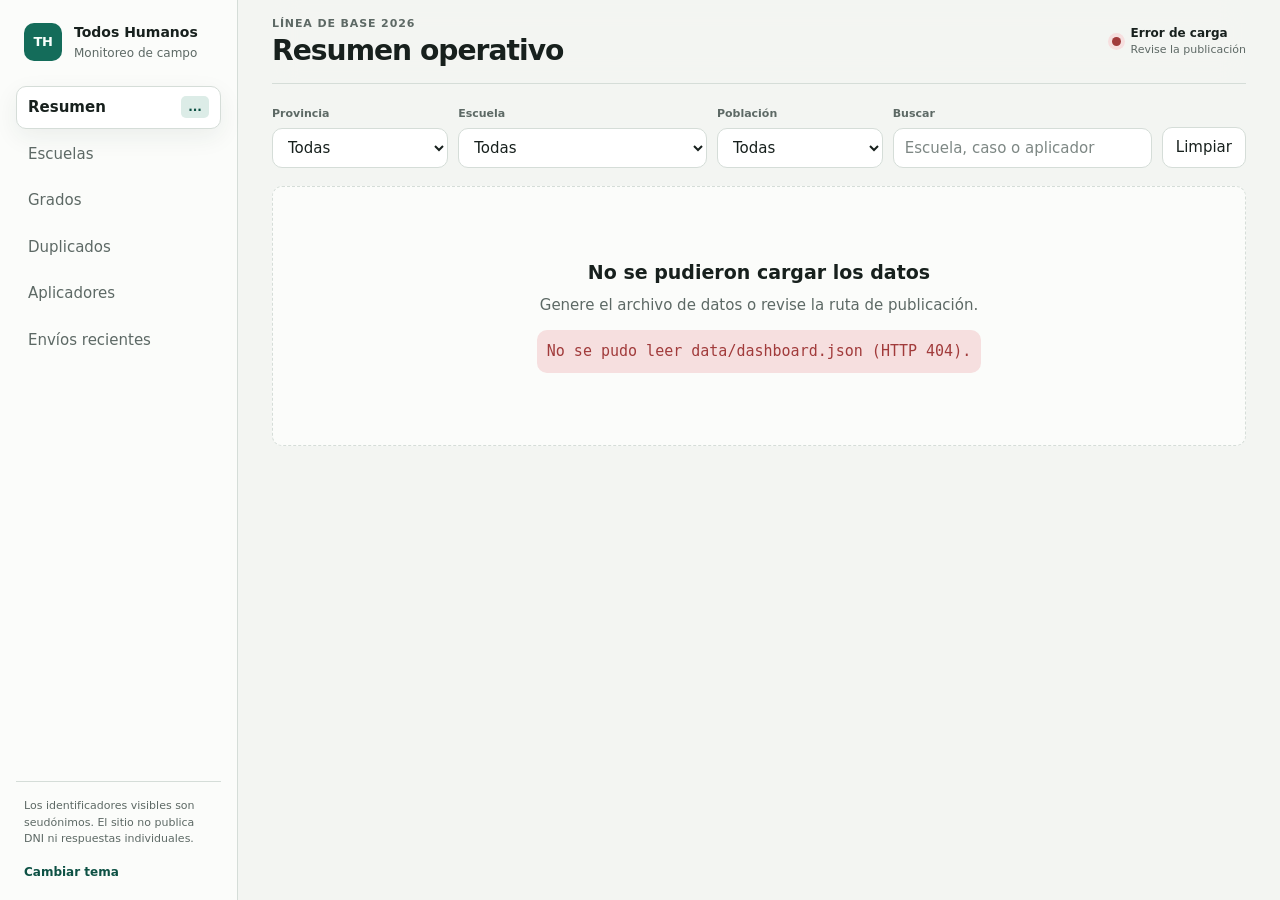
==== index.html @ 5b094ef4 "Add Todos Humanos HFC dashboard" ====
<!doctype html>
<html lang="es">
  <head>
    <meta charset="utf-8" />
    <meta name="viewport" content="width=device-width, initial-scale=1" />
    <meta name="color-scheme" content="light dark" />
    <meta name="theme-color" content="#f4f6f3" />
    <meta name="description" content="Monitoreo de campo y controles de alta frecuencia para Todos Humanos." />
    <title>Monitoreo de campo | Todos Humanos</title>
    <link rel="stylesheet" href="assets/styles.css" />
    <script src="assets/app.js" defer></script>
  </head>
  <body>
    <a class="skip-link" href="#main-content">Saltar al contenido</a>
    <div class="app-shell">
      <aside class="sidebar" aria-label="Navegación principal">
        <div class="brand">
          <span class="brand-mark" aria-hidden="true">TH</span>
          <span>
            <strong>Todos Humanos</strong>
            <small>Monitoreo de campo</small>
          </span>
        </div>

        <nav class="nav-list" id="primary-nav">
          <button class="nav-item is-active" type="button" data-view="overview" aria-current="page">
            <span>Resumen</span><span class="nav-count" id="nav-total">...</span>
          </button>
          <button class="nav-item" type="button" data-view="schools"><span>Escuelas</span></button>
          <button class="nav-item" type="button" data-view="grades"><span>Grados</span></button>
          <button class="nav-item" type="button" data-view="duplicates"><span>Duplicados</span></button>
          <button class="nav-item" type="button" data-view="enumerators"><span>Aplicadores</span></button>
          <button class="nav-item" type="button" data-view="submissions"><span>Envíos recientes</span></button>
        </nav>

        <div class="sidebar-foot">
          <p>Los identificadores visibles son seudónimos. El sitio no publica DNI ni respuestas individuales.</p>
          <button class="text-button" id="theme-toggle" type="button">Cambiar tema</button>
        </div>
      </aside>

      <main class="main" id="main-content">
        <header class="topbar">
          <div>
            <p class="context-label">Línea de base 2026</p>
            <h1 id="view-title">Resumen operativo</h1>
          </div>
          <div class="sync-meta" aria-live="polite">
            <span class="status-indicator" aria-hidden="true"></span>
            <span><strong id="sync-status">Cargando datos</strong><small id="sync-time">Espere un momento</small></span>
          </div>
        </header>

        <section class="filters" aria-label="Filtros del tablero">
          <label>
            <span>Provincia</span>
            <select id="province-filter"><option value="">Todas</option></select>
          </label>
          <label>
            <span>Escuela</span>
            <select id="school-filter"><option value="">Todas</option></select>
          </label>
          <label>
            <span>Población</span>
            <select id="role-filter">
              <option value="">Todas</option>
              <option value="students">Estudiantes</option>
              <option value="teachers">Docentes</option>
              <option value="directors">Directivos</option>
            </select>
          </label>
          <label class="search-field">
            <span>Buscar</span>
            <input id="search-filter" type="search" placeholder="Escuela, caso o aplicador" autocomplete="off" />
          </label>
          <button class="secondary-button" id="clear-filters" type="button">Limpiar</button>
        </section>

        <div id="app-content" aria-live="polite" aria-busy="true">
          <div class="skeleton-grid" aria-label="Cargando indicadores">
            <div class="skeleton-block"></div><div class="skeleton-block"></div>
            <div class="skeleton-block"></div><div class="skeleton-block"></div>
          </div>
        </div>
      </main>
    </div>
  </body>
</html>
---- assets/styles.css ----
:root {
  color-scheme: light;
  --bg: #f3f5f2;
  --surface: #fbfcfa;
  --surface-strong: #ffffff;
  --surface-muted: #e9eee9;
  --text: #17201d;
  --text-muted: #5d6965;
  --border: #d5ddd8;
  --accent: #146c5a;
  --accent-strong: #0d5144;
  --accent-soft: #dcece7;
  --warning: #a15c00;
  --warning-soft: #f7ead4;
  --danger: #a13b3b;
  --danger-soft: #f6dfdf;
  --focus: #177a66;
  --shadow: 0 8px 24px rgba(32, 55, 47, 0.07);
  --radius: 10px;
  --sidebar-width: 238px;
  font-family: "Avenir Next", Avenir, "Segoe UI", system-ui, sans-serif;
}

:root[data-theme="dark"] {
  color-scheme: dark;
  --bg: #111714;
  --surface: #18201c;
  --surface-strong: #1d2722;
  --surface-muted: #25312b;
  --text: #edf3ef;
  --text-muted: #a8b5ae;
  --border: #34423b;
  --accent: #62c1a9;
  --accent-strong: #87d3c0;
  --accent-soft: #1f4037;
  --warning: #f0b45e;
  --warning-soft: #49361d;
  --danger: #f08b8b;
  --danger-soft: #482727;
  --focus: #8bdac6;
  --shadow: 0 10px 28px rgba(0, 0, 0, 0.24);
}

* { box-sizing: border-box; }

html { scroll-behavior: smooth; }

body {
  margin: 0;
  min-width: 320px;
  background: var(--bg);
  color: var(--text);
  font-size: 15px;
  line-height: 1.5;
}

button, input, select { font: inherit; }
button, select { cursor: pointer; }

button:focus-visible,
input:focus-visible,
select:focus-visible,
a:focus-visible {
  outline: 3px solid color-mix(in srgb, var(--focus) 55%, transparent);
  outline-offset: 2px;
}

.skip-link {
  position: fixed;
  left: 16px;
  top: -100px;
  z-index: 10;
  padding: 10px 14px;
  border-radius: var(--radius);
  background: var(--text);
  color: var(--surface-strong);
}

.skip-link:focus { top: 16px; }

.app-shell {
  display: grid;
  grid-template-columns: var(--sidebar-width) minmax(0, 1fr);
  min-height: 100dvh;
}

.sidebar {
  position: sticky;
  top: 0;
  display: flex;
  flex-direction: column;
  height: 100dvh;
  padding: 22px 16px 18px;
  border-right: 1px solid var(--border);
  background: var(--surface);
}

.brand {
  display: flex;
  align-items: center;
  gap: 12px;
  padding: 0 8px 24px;
}

.brand-mark {
  display: grid;
  width: 38px;
  height: 38px;
  place-items: center;
  border-radius: var(--radius);
  background: var(--accent);
  color: #f8fffc;
  font-size: 13px;
  font-weight: 800;
  letter-spacing: -0.03em;
}

.brand strong, .brand small { display: block; }
.brand strong { font-size: 14px; }
.brand small { margin-top: 1px; color: var(--text-muted); font-size: 12px; }

.nav-list { display: grid; gap: 4px; }

.nav-item {
  display: flex;
  align-items: center;
  justify-content: space-between;
  width: 100%;
  min-height: 42px;
  padding: 9px 11px;
  border: 1px solid transparent;
  border-radius: var(--radius);
  background: transparent;
  color: var(--text-muted);
  text-align: left;
}

.nav-item:hover { background: var(--surface-muted); color: var(--text); }
.nav-item:active, .secondary-button:active, .text-button:active { transform: translateY(1px); }
.nav-item.is-active { border-color: var(--border); background: var(--surface-strong); color: var(--text); font-weight: 650; box-shadow: var(--shadow); }

.nav-count {
  min-width: 28px;
  padding: 2px 6px;
  border-radius: 5px;
  background: var(--accent-soft);
  color: var(--accent-strong);
  font-size: 12px;
  text-align: center;
}

.sidebar-foot { margin-top: auto; padding: 16px 8px 0; border-top: 1px solid var(--border); }
.sidebar-foot p { margin: 0 0 12px; color: var(--text-muted); font-size: 11px; line-height: 1.5; }
.text-button { padding: 0; border: 0; background: transparent; color: var(--accent-strong); font-size: 12px; font-weight: 650; }

.main { min-width: 0; padding: 0 34px 48px; }

.topbar {
  position: sticky;
  top: 0;
  z-index: 5;
  display: flex;
  min-height: 84px;
  align-items: center;
  justify-content: space-between;
  gap: 24px;
  border-bottom: 1px solid var(--border);
  background: color-mix(in srgb, var(--bg) 92%, transparent);
  backdrop-filter: blur(12px);
}

.context-label { margin: 0 0 3px; color: var(--text-muted); font-size: 11px; font-weight: 700; letter-spacing: 0.08em; text-transform: uppercase; }
h1 { margin: 0; font-size: clamp(22px, 2.2vw, 31px); line-height: 1.1; letter-spacing: -0.035em; }

.sync-meta { display: flex; align-items: center; gap: 10px; color: var(--text-muted); }
.sync-meta strong, .sync-meta small { display: block; }
.sync-meta strong { color: var(--text); font-size: 12px; }
.sync-meta small { font-size: 11px; }
.status-indicator { width: 9px; height: 9px; border-radius: 50%; background: var(--accent); box-shadow: 0 0 0 4px var(--accent-soft); }
.sync-meta.is-error .status-indicator { background: var(--danger); box-shadow: 0 0 0 4px var(--danger-soft); }

.filters {
  display: grid;
  grid-template-columns: minmax(150px, 0.85fr) minmax(190px, 1.2fr) minmax(145px, 0.8fr) minmax(210px, 1.25fr) auto;
  gap: 10px;
  align-items: end;
  padding: 22px 0 18px;
}

.filters label { display: grid; gap: 5px; min-width: 0; }
.filters label > span { color: var(--text-muted); font-size: 11px; font-weight: 700; }
.filters select, .filters input {
  width: 100%;
  height: 40px;
  padding: 0 11px;
  border: 1px solid var(--border);
  border-radius: var(--radius);
  background: var(--surface-strong);
  color: var(--text);
}

.filters input::placeholder { color: color-mix(in srgb, var(--text-muted) 80%, transparent); }

.secondary-button {
  min-height: 40px;
  padding: 8px 13px;
  border: 1px solid var(--border);
  border-radius: var(--radius);
  background: var(--surface-strong);
  color: var(--text);
  white-space: nowrap;
}

.secondary-button:hover { border-color: var(--accent); color: var(--accent-strong); }

.view { animation: enter 180ms ease-out both; }

.metric-grid {
  display: grid;
  grid-template-columns: repeat(auto-fit, minmax(210px, 1fr));
  gap: 12px;
  margin-bottom: 22px;
}

.metric {
  min-height: 124px;
  padding: 18px;
  border: 1px solid var(--border);
  border-radius: var(--radius);
  background: var(--surface-strong);
  box-shadow: var(--shadow);
}

.metric.primary { background: var(--accent); border-color: var(--accent); color: #f7fffc; }
.metric-label { display: block; color: var(--text-muted); font-size: 12px; font-weight: 650; }
.metric.primary .metric-label, .metric.primary .metric-detail { color: rgba(247, 255, 252, 0.76); }
.metric-value { display: block; margin-top: 12px; font-variant-numeric: tabular-nums; font-size: clamp(30px, 3.8vw, 47px); font-weight: 760; letter-spacing: -0.05em; line-height: 0.95; }
.metric-value.is-text { max-width: 8ch; font-size: clamp(26px, 2.8vw, 36px); line-height: 1; }
.metric-detail { display: block; margin-top: 10px; color: var(--text-muted); font-size: 11px; }

.split-grid { display: grid; grid-template-columns: minmax(0, 1.25fr) minmax(310px, 0.75fr); gap: 14px; }
.panel { min-width: 0; padding: 19px; border: 1px solid var(--border); border-radius: var(--radius); background: var(--surface-strong); }
.panel + .panel { margin-top: 14px; }
.split-grid .panel + .panel { margin-top: 0; }
.panel-header { display: flex; align-items: flex-start; justify-content: space-between; gap: 16px; margin-bottom: 17px; }
.panel-header h2 { margin: 0; font-size: 17px; letter-spacing: -0.02em; }
.panel-header p { margin: 3px 0 0; color: var(--text-muted); font-size: 12px; }
.panel-actions { display: flex; gap: 8px; }

.role-list { display: grid; gap: 1px; background: var(--border); border: 1px solid var(--border); border-radius: var(--radius); overflow: hidden; }
.role-row { display: grid; grid-template-columns: minmax(120px, 1fr) repeat(3, minmax(70px, 0.55fr)); gap: 12px; align-items: center; padding: 13px 14px; background: var(--surface-strong); }
.role-row strong { font-size: 13px; }
.role-stat { text-align: right; }
.role-stat b, .role-stat small { display: block; }
.role-stat b { font-size: 16px; font-variant-numeric: tabular-nums; }
.role-stat small { color: var(--text-muted); font-size: 10px; }

.chart-wrap { display: flex; min-height: 218px; align-items: stretch; gap: 8px; padding-top: 10px; }
.chart-column { display: flex; flex: 1; min-width: 20px; flex-direction: column; justify-content: flex-end; align-items: center; gap: 7px; }
.chart-bar { width: min(28px, 70%); min-height: 2px; border-radius: 4px 4px 2px 2px; background: var(--accent); transition: height 180ms ease-out; }
.chart-column strong { font-size: 10px; font-variant-numeric: tabular-nums; }
.chart-column span { color: var(--text-muted); font-size: 9px; white-space: nowrap; transform: rotate(-35deg); transform-origin: top center; }

.table-wrap { width: 100%; overflow-x: auto; border: 1px solid var(--border); border-radius: var(--radius); }
table { width: 100%; border-collapse: collapse; background: var(--surface-strong); font-size: 12px; }
th, td { padding: 11px 12px; border-bottom: 1px solid var(--border); text-align: left; vertical-align: middle; }
th { position: sticky; top: 0; background: var(--surface-muted); color: var(--text-muted); font-size: 10px; font-weight: 750; letter-spacing: 0.04em; text-transform: uppercase; white-space: nowrap; }
tbody tr:last-child td { border-bottom: 0; }
tbody tr:hover td { background: color-mix(in srgb, var(--accent-soft) 38%, var(--surface-strong)); }
td.number, th.number { text-align: right; font-variant-numeric: tabular-nums; }
.cell-title, .cell-subtitle { display: block; }
.cell-title { color: var(--text); font-weight: 650; }
.cell-subtitle { margin-top: 2px; color: var(--text-muted); font-size: 10px; }

.status-tag { display: inline-block; padding: 3px 6px; border-radius: 5px; background: var(--accent-soft); color: var(--accent-strong); font-size: 10px; font-weight: 750; white-space: nowrap; }
.status-tag.warning { background: var(--warning-soft); color: var(--warning); }
.status-tag.danger { background: var(--danger-soft); color: var(--danger); }
.muted { color: var(--text-muted); }

.empty-state, .error-state { display: grid; min-height: 260px; place-items: center; padding: 40px; border: 1px dashed var(--border); border-radius: var(--radius); background: var(--surface); text-align: center; }
.empty-state h2, .error-state h2 { margin: 0 0 7px; font-size: 19px; }
.empty-state p, .error-state p { max-width: 52ch; margin: 0; color: var(--text-muted); }
.error-state code { display: block; max-width: 70ch; margin-top: 14px; padding: 10px; border-radius: var(--radius); background: var(--danger-soft); color: var(--danger); text-align: left; overflow-wrap: anywhere; }

.skeleton-grid { display: grid; grid-template-columns: repeat(4, 1fr); gap: 12px; }
.skeleton-block { height: 124px; border-radius: var(--radius); background: var(--surface-muted); }

.data-note { margin: 12px 0 0; color: var(--text-muted); font-size: 11px; }

@keyframes enter { from { opacity: 0; transform: translateY(4px); } to { opacity: 1; transform: translateY(0); } }

@media (prefers-reduced-motion: reduce) {
  html { scroll-behavior: auto; }
  *, *::before, *::after { animation-duration: 0.01ms !important; transition-duration: 0.01ms !important; }
}

@media (max-width: 1080px) {
  .filters { grid-template-columns: repeat(2, minmax(0, 1fr)); }
  .secondary-button { width: max-content; }
  .metric-grid { grid-template-columns: repeat(2, minmax(0, 1fr)); }
  .split-grid { grid-template-columns: 1fr; }
  .split-grid .panel + .panel { margin-top: 0; }
}

@media (max-width: 760px) {
  .app-shell { display: block; }
  .sidebar { position: relative; width: 100%; height: auto; padding: 14px 14px 10px; border-right: 0; border-bottom: 1px solid var(--border); }
  .brand { padding: 0 2px 12px; }
  .nav-list { display: flex; gap: 6px; overflow-x: auto; padding-bottom: 4px; }
  .nav-item { flex: 0 0 auto; min-height: 38px; width: auto; }
  .sidebar-foot { display: none; }
  .main { padding: 0 16px 36px; }
  .topbar { min-height: 76px; }
  .sync-meta { text-align: right; }
  .filters { grid-template-columns: 1fr 1fr; padding-top: 16px; }
  .search-field { grid-column: 1 / -1; }
  .metric-grid { grid-template-columns: 1fr 1fr; }
  .metric { min-height: 112px; padding: 15px; }
  .metric-value { font-size: 34px; }
  .role-row { grid-template-columns: 1fr repeat(3, 64px); gap: 7px; padding: 12px 10px; }
}

@media (max-width: 480px) {
  .topbar { align-items: flex-start; padding: 16px 0; }
  .context-label { display: none; }
  .sync-meta small { max-width: 130px; }
  .filters { grid-template-columns: 1fr; }
  .search-field { grid-column: auto; }
  .metric-grid { grid-template-columns: 1fr; }
  .metric { min-height: 100px; }
  .panel { padding: 14px; }
  .panel-header { align-items: flex-start; flex-direction: column; }
  .role-row { grid-template-columns: 1fr repeat(3, 58px); }
}
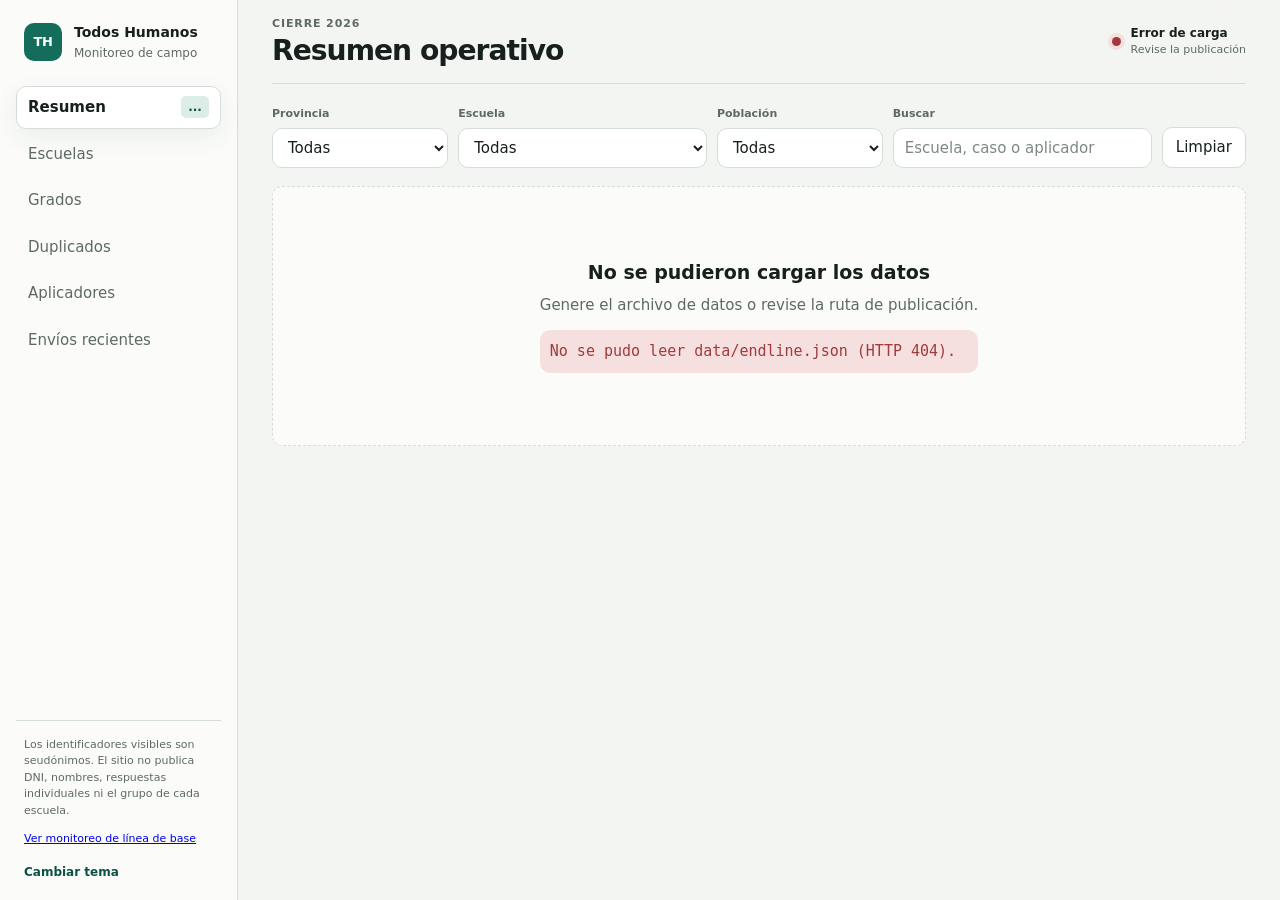
==== commit a6eca7b8: "Add endline (cierre) monitoring: quality checks, follow-up coverage, confidential field workbook - i" ====
--- a/index.html
+++ b/index.html
@@ -6,11 +6,11 @@
     <meta name="color-scheme" content="light dark" />
     <meta name="theme-color" content="#f4f6f3" />
     <meta name="description" content="Monitoreo de campo y controles de alta frecuencia para Todos Humanos." />
-    <title>Monitoreo de campo | Todos Humanos</title>
+    <title>Monitoreo de cierre | Todos Humanos</title>
     <link rel="stylesheet" href="assets/styles.css" />
     <script src="assets/app.js" defer></script>
   </head>
-  <body>
+  <body data-source="data/endline.json">
     <a class="skip-link" href="#main-content">Saltar al contenido</a>
     <div class="app-shell">
       <aside class="sidebar" aria-label="Navegación principal">
@@ -26,6 +26,7 @@
           <button class="nav-item is-active" type="button" data-view="overview" aria-current="page">
             <span>Resumen</span><span class="nav-count" id="nav-total">...</span>
           </button>
+          <button class="nav-item" type="button" data-view="quality" data-requires-quality hidden><span>Calidad</span></button>
           <button class="nav-item" type="button" data-view="schools"><span>Escuelas</span></button>
           <button class="nav-item" type="button" data-view="grades"><span>Grados</span></button>
           <button class="nav-item" type="button" data-view="duplicates"><span>Duplicados</span></button>
@@ -34,7 +35,8 @@
         </nav>
 
         <div class="sidebar-foot">
-          <p>Los identificadores visibles son seudónimos. El sitio no publica DNI ni respuestas individuales.</p>
+          <p>Los identificadores visibles son seudónimos. El sitio no publica DNI, nombres, respuestas individuales ni el grupo de cada escuela.</p>
+          <p><a href="linea-de-base.html">Ver monitoreo de línea de base</a></p>
           <button class="text-button" id="theme-toggle" type="button">Cambiar tema</button>
         </div>
       </aside>
@@ -42,7 +44,7 @@
       <main class="main" id="main-content">
         <header class="topbar">
           <div>
-            <p class="context-label">Línea de base 2026</p>
+            <p class="context-label">Cierre 2026</p>
             <h1 id="view-title">Resumen operativo</h1>
           </div>
           <div class="sync-meta" aria-live="polite">
--- a/assets/styles.css
+++ b/assets/styles.css
@@ -332,3 +332,7 @@
   .panel-header { align-items: flex-start; flex-direction: column; }
   .role-row { grid-template-columns: 1fr repeat(3, 58px); }
 }
+
+[hidden] {
+  display: none !important;
+}
